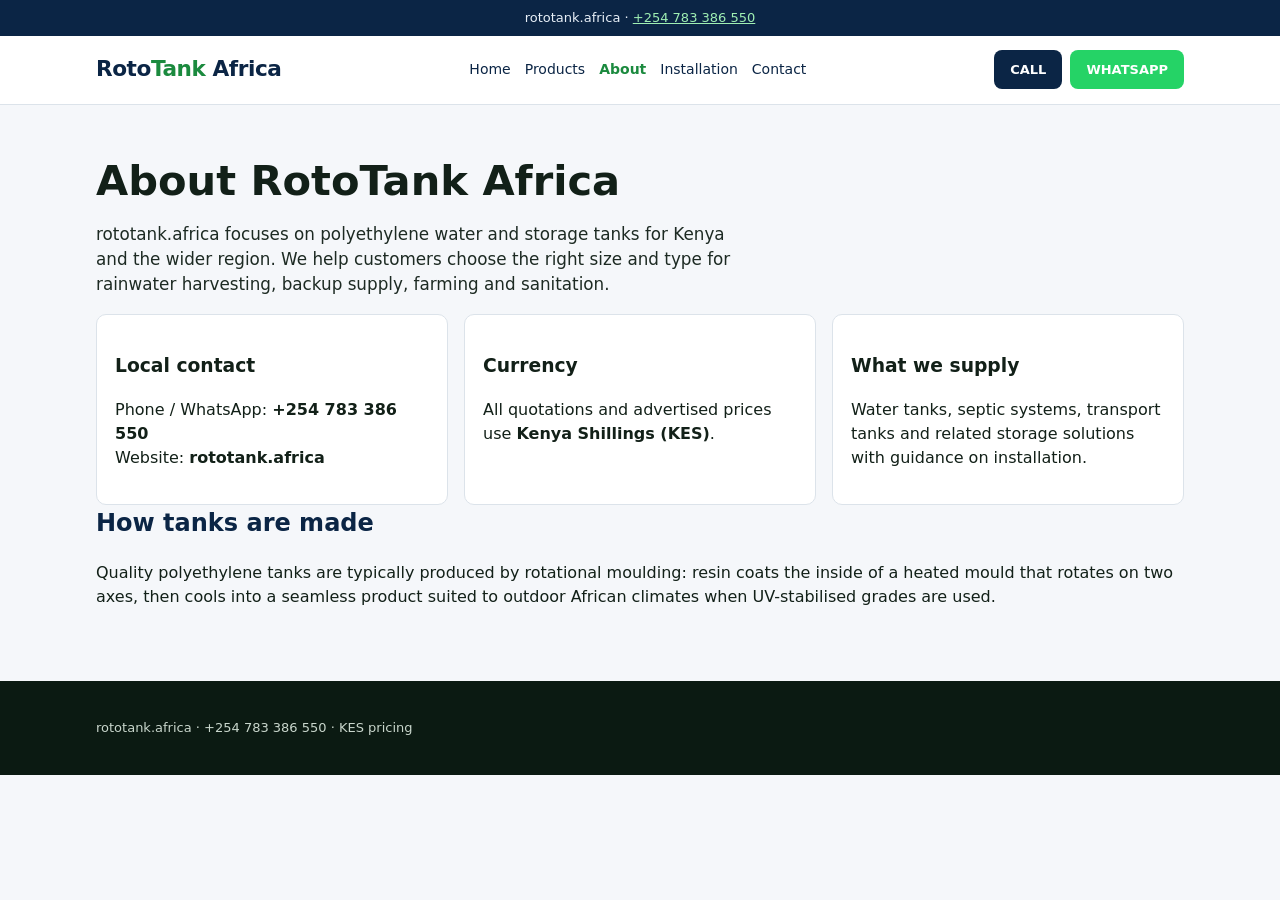
==== about.html @ 512c3b22 "Add files via upload" ====
<!DOCTYPE html>
<html lang="en">
<head>
  <meta charset="UTF-8" />
  <meta name="viewport" content="width=device-width, initial-scale=1" />
  <title>About | RotoTank Africa</title>
  <link rel="stylesheet" href="styles.css" />
</head>
<body>
  <div class="notice">rototank.africa · <a href="tel:+254783386550" style="color:#9fefb3">+254 783 386 550</a></div>
  <header>
    <div class="container nav">
      <a class="logo" href="index.html">Roto<span>Tank</span> Africa</a>
      <nav>
        <a href="index.html">Home</a>
        <a href="products.html">Products</a>
        <a href="about.html" class="active">About</a>
        <a href="install.html">Installation</a>
        <a href="contact.html">Contact</a>
      </nav>
      <div class="nav-actions">
        <a class="btn call" href="tel:+254783386550">CALL</a>
        <a class="btn wa" href="https://wa.me/254783386550" target="_blank" rel="noopener">WHATSAPP</a>
      </div>
    </div>
  </header>

  <section class="container section">
    <h1>About RotoTank Africa</h1>
    <p class="lead">rototank.africa focuses on polyethylene water and storage tanks for Kenya and the wider region. We help customers choose the right size and type for rainwater harvesting, backup supply, farming and sanitation.</p>

    <div class="cards">
      <article class="card">
        <h3>Local contact</h3>
        <p>Phone / WhatsApp: <strong>+254 783 386 550</strong><br />Website: <strong>rototank.africa</strong></p>
      </article>
      <article class="card">
        <h3>Currency</h3>
        <p>All quotations and advertised prices use <strong>Kenya Shillings (KES)</strong>.</p>
      </article>
      <article class="card">
        <h3>What we supply</h3>
        <p>Water tanks, septic systems, transport tanks and related storage solutions with guidance on installation.</p>
      </article>
    </div>

    <h2>How tanks are made</h2>
    <p>Quality polyethylene tanks are typically produced by rotational moulding: resin coats the inside of a heated mould that rotates on two axes, then cools into a seamless product suited to outdoor African climates when UV-stabilised grades are used.</p>
  </section>

  <footer>
    <div class="container foot"><p>rototank.africa · +254 783 386 550 · KES pricing</p></div>
  </footer>
</body>
</html>
---- styles.css ----
:root {
  --green: #1b8a3e;
  --green-dark: #0f5c28;
  --navy: #0b2545;
  --navy-mid: #163a66;
  --ink: #122018;
  --muted: #5b6b60;
  --bg: #f5f7fa;
  --card: #fff;
  --line: #dce3ea;
  --accent: #0d3b66;
}
* { box-sizing: border-box; }
body {
  margin: 0;
  font-family: system-ui, -apple-system, Segoe UI, Roboto, sans-serif;
  color: var(--ink);
  background: var(--bg);
  line-height: 1.5;
}
.container { max-width: 1120px; margin: 0 auto; padding: 0 16px; }
.notice {
  background: #0b2545;
  color: #e8f0f8;
  font-size: 13px;
  padding: 8px 16px;
  text-align: center;
}
.notice a { color: #9fefb3; }
header { background: #fff; border-bottom: 1px solid var(--line); position: sticky; top: 0; z-index: 20; }
.nav {
  display: flex;
  align-items: center;
  justify-content: space-between;
  gap: 12px;
  min-height: 68px;
  flex-wrap: wrap;
}
.logo {
  font-weight: 800;
  font-size: 1.35rem;
  text-decoration: none;
  color: var(--navy);
  letter-spacing: -0.02em;
}
.logo span { color: var(--green); }
nav { display: flex; gap: 14px; flex-wrap: wrap; }
nav a {
  text-decoration: none;
  color: var(--navy);
  font-size: 14px;
  font-weight: 500;
}
nav a.active { color: var(--green); font-weight: 700; }
.nav-actions { display: flex; gap: 8px; flex-wrap: wrap; }
.btn {
  display: inline-block;
  padding: 10px 16px;
  border-radius: 8px;
  text-decoration: none;
  font-weight: 700;
  font-size: 13px;
  border: 0;
  cursor: pointer;
  text-align: center;
}
.btn.call { background: var(--navy); color: #fff; }
.btn.wa { background: #25D366; color: #fff; }
.btn.primary { background: var(--accent); color: #fff; }
.btn.ghost { background: transparent; color: #fff; border: 1px solid #fff; }
.btn.order {
  background: var(--navy);
  color: #fff;
  width: 100%;
  margin-top: 8px;
  padding: 10px;
}
.phone { color: #c0392b; font-weight: 700; text-decoration: none; font-size: 14px; }
.hero {
  background: linear-gradient(120deg, #0b2545, #0f5c28);
  color: #fff;
  padding: 48px 0 56px;
}
.hero-grid {
  display: grid;
  grid-template-columns: 1.2fr .9fr;
  gap: 28px;
  align-items: center;
}
.eyebrow { letter-spacing: .08em; text-transform: uppercase; font-size: 12px; opacity: .85; }
h1 { font-size: clamp(1.7rem, 4vw, 2.6rem); line-height: 1.15; margin: .3em 0; }
.lead { font-size: 1.05rem; max-width: 60ch; opacity: .95; }
.hero-card {
  background: rgba(255,255,255,.1);
  border: 1px solid rgba(255,255,255,.2);
  padding: 22px;
  border-radius: 12px;
}
.hero-card ul { margin: 0; padding-left: 1.1em; }
.cta { display: flex; gap: 10px; flex-wrap: wrap; margin-top: 18px; }
.strip { background: #111; color: #fff; }
.strip-grid {
  display: grid;
  grid-template-columns: repeat(4, 1fr);
  text-align: center;
  font-size: 12px;
  letter-spacing: .05em;
  text-transform: uppercase;
  padding: 12px 0;
  gap: 8px;
}
.section { padding: 40px 16px 56px; }
h2 { color: var(--navy); margin-top: 0; }
.muted { color: var(--muted); }
.cat-title {
  margin: 2em 0 .6em;
  font-size: 1.2rem;
  color: var(--navy);
  border-bottom: 2px solid #2a6fad;
  padding-bottom: 6px;
  display: inline-block;
  width: 100%;
}
.product-grid {
  display: grid;
  grid-template-columns: repeat(auto-fill, minmax(200px, 1fr));
  gap: 16px;
  margin-top: 12px;
}
.product-card {
  background: var(--card);
  border: 1px solid var(--line);
  border-radius: 12px;
  overflow: hidden;
  display: flex;
  flex-direction: column;
  box-shadow: 0 1px 3px rgba(0,0,0,.04);
}
.product-card .img-wrap {
  background: #eef2f6;
  aspect-ratio: 1;
  display: flex;
  align-items: center;
  justify-content: center;
  padding: 14px;
  position: relative;
}
.product-card .badge {
  position: absolute;
  top: 10px;
  right: 10px;
  background: var(--navy);
  color: #fff;
  font-size: 11px;
  font-weight: 700;
  padding: 3px 8px;
  border-radius: 999px;
}
.product-card img {
  max-width: 100%;
  max-height: 170px;
  object-fit: contain;
}
.product-card .info {
  padding: 12px 14px 14px;
  flex: 1;
  display: flex;
  flex-direction: column;
  gap: 4px;
}
.product-card h3 {
  margin: 0;
  font-size: .95rem;
  color: var(--navy);
}
.product-card p {
  margin: 0;
  font-size: 12px;
  color: var(--muted);
  flex: 1;
}
.product-card .price {
  font-weight: 800;
  color: #0a4d8c;
  font-size: 1.05rem;
  margin-top: 4px;
}
.cards {
  display: grid;
  grid-template-columns: repeat(auto-fit, minmax(220px, 1fr));
  gap: 16px;
  margin-top: 16px;
}
.card {
  background: var(--card);
  border: 1px solid var(--line);
  border-radius: 10px;
  padding: 18px;
}
.link { color: var(--green-dark); }
footer {
  background: #0b1a12;
  color: #c9d6cc;
  font-size: 13px;
  padding: 24px 0;
}
footer a { color: #9fefb3; }
.form { display: grid; gap: 12px; max-width: 480px; margin-top: 16px; }
label { display: grid; gap: 4px; font-size: 14px; }
input, select, textarea {
  padding: 10px;
  border: 1px solid var(--line);
  border-radius: 8px;
  font: inherit;
}
.plain { padding-left: 1.2em; }
table { width: 100%; border-collapse: collapse; background: #fff; font-size: 14px; }
th, td { border: 1px solid var(--line); padding: 10px 12px; text-align: left; }
th { background: #e8f0f8; }
@media (max-width: 800px) {
  .hero-grid, .strip-grid { grid-template-columns: 1fr; }
}
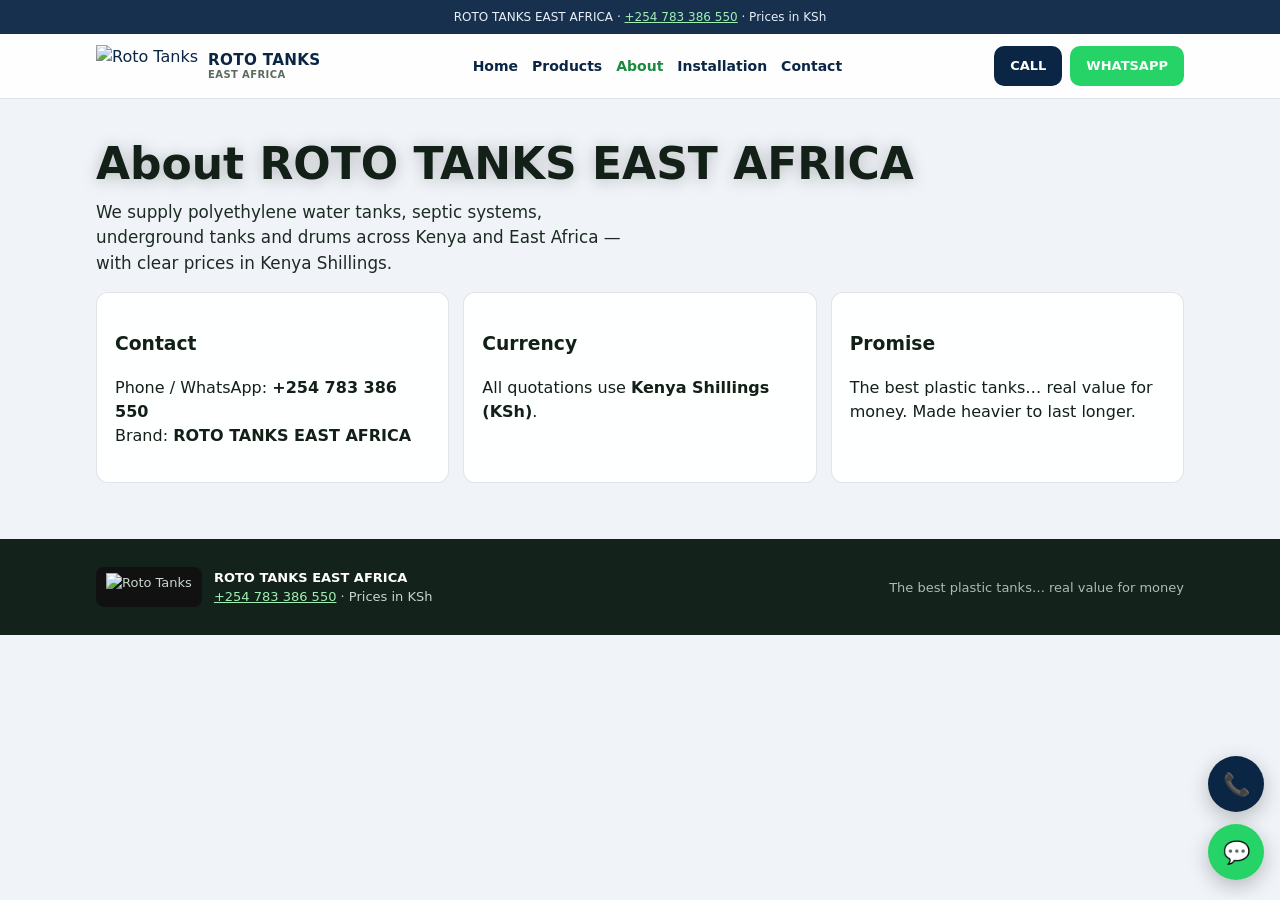
==== commit 54420adc: "Add files via upload" ====
--- a/about.html
+++ b/about.html
@@ -2,16 +2,23 @@
 <html lang="en">
 <head>
   <meta charset="UTF-8" />
-  <meta name="viewport" content="width=device-width, initial-scale=1" />
-  <title>About | RotoTank Africa</title>
+  <meta name="viewport" content="width=device-width, initial-scale=1, viewport-fit=cover" />
+  <title>About | ROTO TANKS EAST AFRICA</title>
   <link rel="stylesheet" href="styles.css" />
 </head>
 <body>
-  <div class="notice">rototank.africa · <a href="tel:+254783386550" style="color:#9fefb3">+254 783 386 550</a></div>
+  <div class="notice">ROTO TANKS EAST AFRICA · <a href="tel:+254783386550">+254 783 386 550</a> · Prices in KSh</div>
   <header>
     <div class="container nav">
-      <a class="logo" href="index.html">Roto<span>Tank</span> Africa</a>
-      <nav>
+      <a class="brand" href="index.html">
+        <img class="logo-img" src="images/logo-red.png" alt="Roto Tanks" />
+        <span class="brand-text">
+          <strong>ROTO TANKS</strong>
+          <small>East Africa</small>
+        </span>
+      </a>
+      <button class="nav-toggle" type="button" aria-label="Menu" onclick="document.getElementById('mainnav').classList.toggle('open')">☰</button>
+      <nav id="mainnav">
         <a href="index.html">Home</a>
         <a href="products.html">Products</a>
         <a href="about.html" class="active">About</a>
@@ -26,30 +33,42 @@
   </header>
 
   <section class="container section">
-    <h1>About RotoTank Africa</h1>
-    <p class="lead">rototank.africa focuses on polyethylene water and storage tanks for Kenya and the wider region. We help customers choose the right size and type for rainwater harvesting, backup supply, farming and sanitation.</p>
-
+    <h1>About ROTO TANKS EAST AFRICA</h1>
+    <p class="lead">We supply polyethylene water tanks, septic systems, underground tanks and drums across Kenya and East Africa — with clear prices in Kenya Shillings.</p>
     <div class="cards">
       <article class="card">
-        <h3>Local contact</h3>
-        <p>Phone / WhatsApp: <strong>+254 783 386 550</strong><br />Website: <strong>rototank.africa</strong></p>
+        <h3>Contact</h3>
+        <p>Phone / WhatsApp: <strong>+254 783 386 550</strong><br />Brand: <strong>ROTO TANKS EAST AFRICA</strong></p>
       </article>
       <article class="card">
         <h3>Currency</h3>
-        <p>All quotations and advertised prices use <strong>Kenya Shillings (KES)</strong>.</p>
+        <p>All quotations use <strong>Kenya Shillings (KSh)</strong>.</p>
       </article>
       <article class="card">
-        <h3>What we supply</h3>
-        <p>Water tanks, septic systems, transport tanks and related storage solutions with guidance on installation.</p>
+        <h3>Promise</h3>
+        <p>The best plastic tanks… real value for money. Made heavier to last longer.</p>
       </article>
     </div>
-
-    <h2>How tanks are made</h2>
-    <p>Quality polyethylene tanks are typically produced by rotational moulding: resin coats the inside of a heated mould that rotates on two axes, then cools into a seamless product suited to outdoor African climates when UV-stabilised grades are used.</p>
   </section>
 
+
   <footer>
-    <div class="container foot"><p>rototank.africa · +254 783 386 550 · KES pricing</p></div>
+    <div class="container" style="display:flex;flex-wrap:wrap;gap:16px;align-items:center;justify-content:space-between">
+      <div style="display:flex;align-items:center;gap:12px">
+        <img src="images/logo-white.png" alt="Roto Tanks" style="height:40px;background:#111;padding:6px 10px;border-radius:8px" />
+        <div>
+          <strong style="color:#fff">ROTO TANKS EAST AFRICA</strong><br />
+          <a href="tel:+254783386550">+254 783 386 550</a> · Prices in KSh
+        </div>
+      </div>
+      <p style="margin:0;opacity:.85">The best plastic tanks… real value for money</p>
+    </div>
   </footer>
+
+  <div class="fab-wrap">
+    <a class="fab call" href="tel:+254783386550" title="Call">📞</a>
+    <a class="fab wa" href="https://wa.me/254783386550" target="_blank" rel="noopener" title="WhatsApp">💬</a>
+  </div>
+
 </body>
 </html>
--- a/styles.css
+++ b/styles.css
@@ -6,58 +6,108 @@
   --navy-mid: #163a66;
   --ink: #122018;
   --muted: #5b6b60;
-  --bg: #f5f7fa;
-  --card: #fff;
-  --line: #dce3ea;
+  --bg: #f0f4f8;
+  --card: rgba(255,255,255,0.92);
+  --line: rgba(11,37,69,0.12);
   --accent: #0d3b66;
+  --wa: #25D366;
 }
 * { box-sizing: border-box; }
+html { scroll-behavior: smooth; }
 body {
   margin: 0;
   font-family: system-ui, -apple-system, Segoe UI, Roboto, sans-serif;
   color: var(--ink);
   background: var(--bg);
   line-height: 1.5;
+  padding-bottom: 88px;
 }
 .container { max-width: 1120px; margin: 0 auto; padding: 0 16px; }
 .notice {
-  background: #0b2545;
+  background: rgba(11,37,69,0.95);
   color: #e8f0f8;
-  font-size: 13px;
+  font-size: 12px;
   padding: 8px 16px;
   text-align: center;
+  backdrop-filter: blur(8px);
 }
 .notice a { color: #9fefb3; }
-header { background: #fff; border-bottom: 1px solid var(--line); position: sticky; top: 0; z-index: 20; }
+header {
+  background: rgba(255,255,255,0.88);
+  border-bottom: 1px solid var(--line);
+  position: sticky;
+  top: 0;
+  z-index: 40;
+  backdrop-filter: blur(12px);
+  -webkit-backdrop-filter: blur(12px);
+}
 .nav {
   display: flex;
   align-items: center;
   justify-content: space-between;
-  gap: 12px;
-  min-height: 68px;
+  gap: 10px;
+  min-height: 64px;
   flex-wrap: wrap;
 }
-.logo {
-  font-weight: 800;
-  font-size: 1.35rem;
+.brand {
+  display: flex;
+  align-items: center;
+  gap: 10px;
   text-decoration: none;
   color: var(--navy);
-  letter-spacing: -0.02em;
-}
-.logo span { color: var(--green); }
-nav { display: flex; gap: 14px; flex-wrap: wrap; }
+}
+.brand img.logo-img {
+  height: 42px;
+  width: auto;
+  display: block;
+}
+.brand-text {
+  display: flex;
+  flex-direction: column;
+  line-height: 1.15;
+}
+.brand-text strong {
+  font-size: 0.95rem;
+  letter-spacing: 0.02em;
+}
+.brand-text small {
+  font-size: 10px;
+  color: var(--muted);
+  font-weight: 600;
+  letter-spacing: 0.04em;
+  text-transform: uppercase;
+}
+.nav-toggle {
+  display: none;
+  background: transparent;
+  border: 1px solid var(--line);
+  border-radius: 8px;
+  padding: 8px 12px;
+  font-size: 18px;
+  cursor: pointer;
+  color: var(--navy);
+}
+nav {
+  display: flex;
+  gap: 14px;
+  flex-wrap: wrap;
+  align-items: center;
+}
 nav a {
   text-decoration: none;
   color: var(--navy);
   font-size: 14px;
-  font-weight: 500;
-}
-nav a.active { color: var(--green); font-weight: 700; }
+  font-weight: 600;
+}
+nav a.active { color: var(--green); }
 .nav-actions { display: flex; gap: 8px; flex-wrap: wrap; }
 .btn {
-  display: inline-block;
+  display: inline-flex;
+  align-items: center;
+  justify-content: center;
+  gap: 6px;
   padding: 10px 16px;
-  border-radius: 8px;
+  border-radius: 10px;
   text-decoration: none;
   font-weight: 700;
   font-size: 13px;
@@ -66,104 +116,156 @@
   text-align: center;
 }
 .btn.call { background: var(--navy); color: #fff; }
-.btn.wa { background: #25D366; color: #fff; }
+.btn.wa { background: var(--wa); color: #fff; }
 .btn.primary { background: var(--accent); color: #fff; }
-.btn.ghost { background: transparent; color: #fff; border: 1px solid #fff; }
+.btn.ghost {
+  background: rgba(255,255,255,0.15);
+  color: #fff;
+  border: 1px solid rgba(255,255,255,0.55);
+  backdrop-filter: blur(6px);
+}
 .btn.order {
   background: var(--navy);
   color: #fff;
   width: 100%;
   margin-top: 8px;
-  padding: 10px;
-}
-.phone { color: #c0392b; font-weight: 700; text-decoration: none; font-size: 14px; }
+  padding: 11px;
+  border-radius: 8px;
+}
+
+/* Hero with background image */
 .hero {
-  background: linear-gradient(120deg, #0b2545, #0f5c28);
-  color: #fff;
-  padding: 48px 0 56px;
-}
+  position: relative;
+  color: #fff;
+  padding: 56px 0 64px;
+  overflow: hidden;
+  min-height: 420px;
+  display: flex;
+  align-items: center;
+}
+.hero::before {
+  content: "";
+  position: absolute;
+  inset: 0;
+  background:
+    linear-gradient(105deg, rgba(11,37,69,0.92) 0%, rgba(15,92,40,0.75) 55%, rgba(11,37,69,0.55) 100%),
+    url("images/cylindrical-hero.jpeg") center/cover no-repeat;
+  z-index: 0;
+}
+.hero .container { position: relative; z-index: 1; width: 100%; }
 .hero-grid {
   display: grid;
-  grid-template-columns: 1.2fr .9fr;
+  grid-template-columns: 1.25fr 0.85fr;
   gap: 28px;
   align-items: center;
 }
-.eyebrow { letter-spacing: .08em; text-transform: uppercase; font-size: 12px; opacity: .85; }
-h1 { font-size: clamp(1.7rem, 4vw, 2.6rem); line-height: 1.15; margin: .3em 0; }
-.lead { font-size: 1.05rem; max-width: 60ch; opacity: .95; }
+.eyebrow {
+  letter-spacing: .1em;
+  text-transform: uppercase;
+  font-size: 12px;
+  opacity: .9;
+  margin: 0 0 8px;
+}
+h1 {
+  font-size: clamp(1.75rem, 5vw, 2.75rem);
+  line-height: 1.12;
+  margin: 0 0 12px;
+  text-shadow: 0 2px 16px rgba(0,0,0,0.25);
+}
+.lead {
+  font-size: 1.05rem;
+  max-width: 52ch;
+  opacity: .95;
+  margin: 0 0 8px;
+}
 .hero-card {
-  background: rgba(255,255,255,.1);
-  border: 1px solid rgba(255,255,255,.2);
-  padding: 22px;
-  border-radius: 12px;
-}
-.hero-card ul { margin: 0; padding-left: 1.1em; }
-.cta { display: flex; gap: 10px; flex-wrap: wrap; margin-top: 18px; }
-.strip { background: #111; color: #fff; }
+  background: rgba(255,255,255,0.12);
+  border: 1px solid rgba(255,255,255,0.28);
+  padding: 20px;
+  border-radius: 16px;
+  backdrop-filter: blur(10px);
+  -webkit-backdrop-filter: blur(10px);
+}
+.hero-card img {
+  max-width: 100%;
+  border-radius: 10px;
+  margin-bottom: 12px;
+  background: rgba(255,255,255,0.15);
+}
+.hero-card ul { margin: 0; padding-left: 1.15em; }
+.cta { display: flex; gap: 10px; flex-wrap: wrap; margin-top: 20px; }
+
+.strip {
+  background: rgba(11,37,69,0.95);
+  color: #fff;
+  backdrop-filter: blur(8px);
+}
 .strip-grid {
   display: grid;
   grid-template-columns: repeat(4, 1fr);
   text-align: center;
-  font-size: 12px;
-  letter-spacing: .05em;
+  font-size: 11px;
+  letter-spacing: .06em;
   text-transform: uppercase;
   padding: 12px 0;
   gap: 8px;
+  font-weight: 600;
 }
 .section { padding: 40px 16px 56px; }
 h2 { color: var(--navy); margin-top: 0; }
 .muted { color: var(--muted); }
 .cat-title {
   margin: 2em 0 .6em;
-  font-size: 1.2rem;
+  font-size: 1.15rem;
   color: var(--navy);
   border-bottom: 2px solid #2a6fad;
   padding-bottom: 6px;
-  display: inline-block;
   width: 100%;
 }
 .product-grid {
   display: grid;
-  grid-template-columns: repeat(auto-fill, minmax(200px, 1fr));
-  gap: 16px;
+  grid-template-columns: repeat(auto-fill, minmax(160px, 1fr));
+  gap: 14px;
   margin-top: 12px;
 }
 .product-card {
   background: var(--card);
   border: 1px solid var(--line);
-  border-radius: 12px;
+  border-radius: 14px;
   overflow: hidden;
   display: flex;
   flex-direction: column;
-  box-shadow: 0 1px 3px rgba(0,0,0,.04);
+  backdrop-filter: blur(8px);
+  -webkit-backdrop-filter: blur(8px);
+  box-shadow: 0 2px 12px rgba(11,37,69,0.06);
 }
 .product-card .img-wrap {
-  background: #eef2f6;
+  background: rgba(238,242,246,0.85);
   aspect-ratio: 1;
   display: flex;
   align-items: center;
   justify-content: center;
-  padding: 14px;
+  padding: 12px;
   position: relative;
 }
 .product-card .badge {
   position: absolute;
-  top: 10px;
-  right: 10px;
-  background: var(--navy);
-  color: #fff;
-  font-size: 11px;
+  top: 8px;
+  right: 8px;
+  background: rgba(11,37,69,0.9);
+  color: #fff;
+  font-size: 10px;
   font-weight: 700;
   padding: 3px 8px;
   border-radius: 999px;
 }
 .product-card img {
   max-width: 100%;
-  max-height: 170px;
+  max-height: 150px;
   object-fit: contain;
 }
 .product-card .info {
-  padding: 12px 14px 14px;
+  padding: 12px;
   flex: 1;
   display: flex;
   flex-direction: column;
@@ -171,53 +273,121 @@
 }
 .product-card h3 {
   margin: 0;
-  font-size: .95rem;
-  color: var(--navy);
+  font-size: 0.88rem;
+  color: var(--navy);
+  line-height: 1.3;
 }
 .product-card p {
   margin: 0;
-  font-size: 12px;
+  font-size: 11px;
   color: var(--muted);
   flex: 1;
 }
 .product-card .price {
   font-weight: 800;
   color: #0a4d8c;
-  font-size: 1.05rem;
+  font-size: 1rem;
   margin-top: 4px;
 }
 .cards {
   display: grid;
-  grid-template-columns: repeat(auto-fit, minmax(220px, 1fr));
-  gap: 16px;
+  grid-template-columns: repeat(auto-fit, minmax(200px, 1fr));
+  gap: 14px;
   margin-top: 16px;
 }
 .card {
   background: var(--card);
   border: 1px solid var(--line);
-  border-radius: 10px;
+  border-radius: 12px;
   padding: 18px;
+  backdrop-filter: blur(8px);
 }
 .link { color: var(--green-dark); }
 footer {
-  background: #0b1a12;
+  background: rgba(11,26,18,0.96);
   color: #c9d6cc;
   font-size: 13px;
-  padding: 24px 0;
+  padding: 28px 0;
 }
 footer a { color: #9fefb3; }
 .form { display: grid; gap: 12px; max-width: 480px; margin-top: 16px; }
 label { display: grid; gap: 4px; font-size: 14px; }
 input, select, textarea {
-  padding: 10px;
+  padding: 12px;
   border: 1px solid var(--line);
-  border-radius: 8px;
+  border-radius: 10px;
   font: inherit;
+  background: rgba(255,255,255,0.9);
+  font-size: 16px; /* prevents iOS zoom */
 }
 .plain { padding-left: 1.2em; }
-table { width: 100%; border-collapse: collapse; background: #fff; font-size: 14px; }
-th, td { border: 1px solid var(--line); padding: 10px 12px; text-align: left; }
-th { background: #e8f0f8; }
-@media (max-width: 800px) {
-  .hero-grid, .strip-grid { grid-template-columns: 1fr; }
-}
+
+/* Floating action buttons */
+.fab-wrap {
+  position: fixed;
+  right: 16px;
+  bottom: 20px;
+  z-index: 100;
+  display: flex;
+  flex-direction: column;
+  gap: 12px;
+}
+.fab {
+  width: 56px;
+  height: 56px;
+  border-radius: 50%;
+  display: flex;
+  align-items: center;
+  justify-content: center;
+  text-decoration: none;
+  color: #fff;
+  font-size: 22px;
+  box-shadow: 0 6px 20px rgba(0,0,0,0.25);
+  transition: transform 0.15s ease;
+}
+.fab:active { transform: scale(0.94); }
+.fab.call {
+  background: var(--navy);
+}
+.fab.wa {
+  background: var(--wa);
+}
+.fab span {
+  font-size: 11px;
+  font-weight: 800;
+  letter-spacing: 0.02em;
+}
+
+@media (max-width: 820px) {
+  .hero-grid { grid-template-columns: 1fr; }
+  .strip-grid { grid-template-columns: 1fr 1fr; }
+  .nav-toggle { display: inline-flex; }
+  nav {
+    display: none;
+    width: 100%;
+    flex-direction: column;
+    align-items: stretch;
+    padding: 8px 0 12px;
+    gap: 4px;
+  }
+  nav.open { display: flex; }
+  nav a {
+    padding: 12px 8px;
+    border-radius: 8px;
+    background: rgba(11,37,69,0.04);
+  }
+  .nav-actions { width: 100%; }
+  .nav-actions .btn { flex: 1; }
+  .product-grid {
+    grid-template-columns: repeat(2, 1fr);
+    gap: 10px;
+  }
+  .hero { min-height: 360px; padding: 40px 0 48px; }
+  .brand-text strong { font-size: 0.82rem; }
+  .brand img.logo-img { height: 36px; }
+}
+@media (max-width: 400px) {
+  .product-grid { grid-template-columns: 1fr 1fr; }
+  .product-card h3 { font-size: 0.8rem; }
+  .product-card .price { font-size: 0.92rem; }
+}
